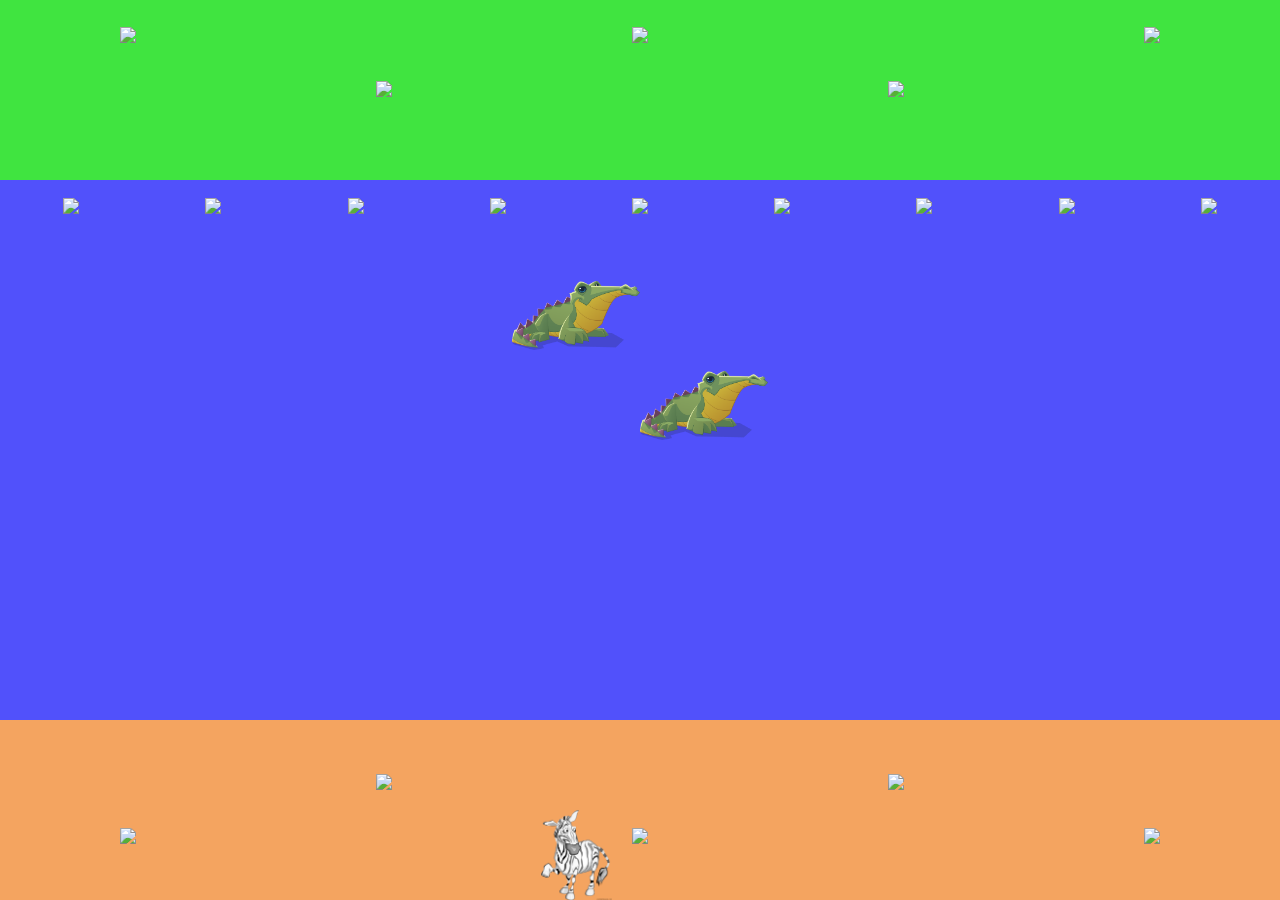
==== game.html @ 080690b7 "Background updated and second crocodile added" ====
<!DOCTYPE html>
<html lang="en">
<head>
    <meta charset="UTF-8">
    <meta http-equiv="X-UA-Compatible" content="IE=edge">
    <meta name="viewport" content="width=device-width, initial-scale=1.0">
    <title>Crocodile Crossing</title>
    <link rel="stylesheet" href="./css/main.css">
</head>
<body>
    <div id = "gameBoard">
        <div id = "grass">
            <img class= "grassImage" src = '/crocs-crossing/images/grass.png'>
            <img class= "grassImageLow" src = '/crocs-crossing/images/grass.png'>
            <img class= "grassImage" src = '/crocs-crossing/images/grass.png'>
            <img class= "grassImageLow" src = '/crocs-crossing/images/grass.png'>
            <img class= "grassImage" src = '/crocs-crossing/images/grass.png'>
        </div>
        <div id = "river">
            <img class= "waves" src = '/crocs-crossing/images/wavescolor.png'>
            <img class= "waves" src = '/crocs-crossing/images/wavescolor.png'>
            <img class= "waves" src = '/crocs-crossing/images/wavescolor.png'>
            <img class= "waves" src = '/crocs-crossing/images/wavescolor.png'>
            <img class= "waves" src = '/crocs-crossing/images/wavescolor.png'>
            <img class= "waves" src = '/crocs-crossing/images/wavescolor.png'>
            <img class= "waves" src = '/crocs-crossing/images/wavescolor.png'>
            <img class= "waves" src = '/crocs-crossing/images/wavescolor.png'>
            <img class= "waves" src = '/crocs-crossing/images/wavescolor.png'>
            
        </div>
        <div id = "sand">
            <img class= "dirt" src = '/crocs-crossing/images/sand.png'>
            <img class= "dirtHigh" src = '/crocs-crossing/images/sand.png'>
            <img class= "dirt" src = '/crocs-crossing/images/sand.png'>
            <img class= "dirtHigh" src = '/crocs-crossing/images/sand.png'>
            <img class= "dirt" src = '/crocs-crossing/images/sand.png'>
        </div>
        </div>
    <script src="./js/main.js"></script
</body>
</html>
---- css/main.css ----
body {
    background-color: none;
    margin: 0;
    padding: 0;
}

#gameBoard {
    height: 100vh;
    width: 100vw;
    position: relative;
    display: flex;
    flex-direction: column;

}

#grass {
    background-color: rgb(64, 228, 64);
    height: 20vh;
    width:100vw;
    position: absolute;
    top: 0;
    left: 0;
    display: flex;
    justify-content: space-around;
    flex-direction: row;
    flex-wrap: nowrap;
}

#sand {
    background-color: sandybrown; 
    height: 20vh;
    width:100vw;
    position: absolute;
    bottom: 0;
    left: 0;
    display: flex;
    flex-direction: row;
    justify-content: space-around;

}

#river {
    position: absolute;
    height: 60vh;
    width: 100vw;
    bottom: 20vh;
    left: 0;
    background-color: rgb(81, 81, 251);
    display: flex;
    flex-direction: row;
    justify-content: space-around;
    flex-wrap:wrap;
   

}

#zebra {
    background-image: url('../images/zebra.png') ;
    background-color: none;
    background-size: contain;
    background-repeat: no-repeat;
    padding: 0;
    margin: 0;
    position: absolute;
    background-position: center;
}

#crocodile1 {
    background-image: url('../images/croc.png') ;
    background-color: none;
    background-size: contain;
    background-repeat: no-repeat;
    padding: 0;
    margin: 0;
    position: absolute;
    background-position: center;

}
 .grassImage {
   height: 9vh;
   margin-top: 3vh;
  
 }

 .grassImageLow {
    height: 9vh;
    margin-top: 9vh;
   
  }

.dirt {
    height: 6vh;
    margin-top: 12vh;
}

.dirtHigh {
    height: 6vh;
    margin-top: 6vh;
}

.waves {
    height: 15vh;
    margin-top: 2vh;
}
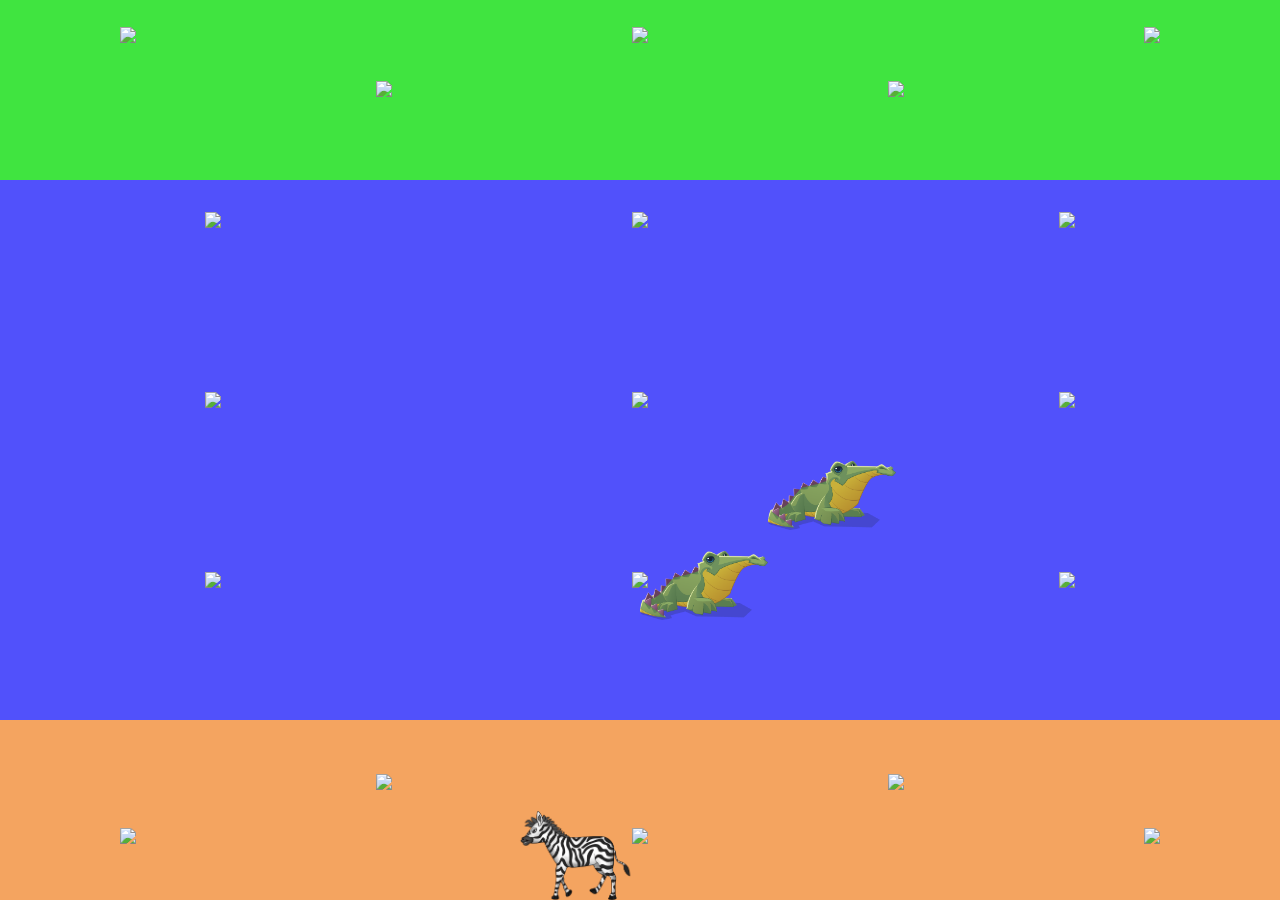
==== commit 56c61f9b: "Added level up page" ====
--- a/game.html
+++ b/game.html
@@ -17,16 +17,21 @@
             <img class= "grassImage" src = '/crocs-crossing/images/grass.png'>
         </div>
         <div id = "river">
-            <img class= "waves" src = '/crocs-crossing/images/wavescolor.png'>
-            <img class= "waves" src = '/crocs-crossing/images/wavescolor.png'>
-            <img class= "waves" src = '/crocs-crossing/images/wavescolor.png'>
-            <img class= "waves" src = '/crocs-crossing/images/wavescolor.png'>
-            <img class= "waves" src = '/crocs-crossing/images/wavescolor.png'>
-            <img class= "waves" src = '/crocs-crossing/images/wavescolor.png'>
-            <img class= "waves" src = '/crocs-crossing/images/wavescolor.png'>
-            <img class= "waves" src = '/crocs-crossing/images/wavescolor.png'>
-            <img class= "waves" src = '/crocs-crossing/images/wavescolor.png'>
-            
+            <div class='riverSection'>
+                <img class= "waves" src = '/crocs-crossing/images/wavescolor.png'>
+                <img class= "waves" src = '/crocs-crossing/images/wavescolor.png'>
+                <img class= "waves" src = '/crocs-crossing/images/wavescolor.png'>
+            </div>
+            <div class='riverSection'>
+                <img class= "waves" src = '/crocs-crossing/images/wavescolor.png'>
+                <img class= "waves" src = '/crocs-crossing/images/wavescolor.png'>
+                <img class= "waves" src = '/crocs-crossing/images/wavescolor.png'>
+            </div>
+            <div class='riverSection'>
+                <img class= "waves" src = '/crocs-crossing/images/wavescolor.png'>
+                <img class= "waves" src = '/crocs-crossing/images/wavescolor.png'>
+                <img class= "waves" src = '/crocs-crossing/images/wavescolor.png'>
+            </div>
         </div>
         <div id = "sand">
             <img class= "dirt" src = '/crocs-crossing/images/sand.png'>
--- a/css/main.css
+++ b/css/main.css
@@ -47,15 +47,21 @@
     left: 0;
     background-color: rgb(81, 81, 251);
     display: flex;
-    flex-direction: row;
+    flex-direction: column;
     justify-content: space-around;
-    flex-wrap:wrap;
-   
+    
 
 }
 
+.riverSection {
+    display: flex;
+    flex-direction: row;
+    justify-content: space-around;
+    
+}
+
 #zebra {
-    background-image: url('../images/zebra.png') ;
+    background-image: url('../images/zebra3.png') ;
     background-color: none;
     background-size: contain;
     background-repeat: no-repeat;
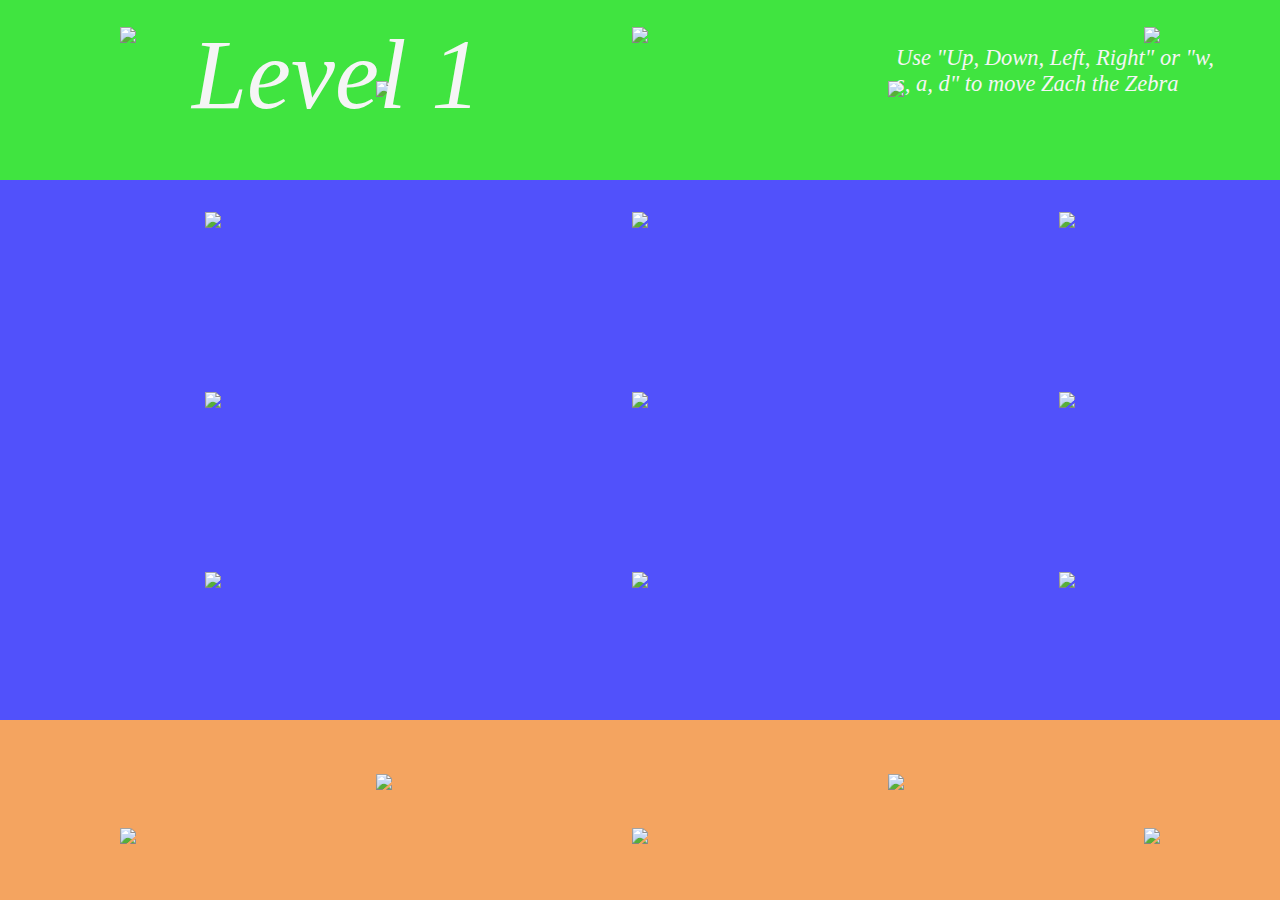
==== commit 2444c6a1: "Level counter and instructions added" ====
--- a/game.html
+++ b/game.html
@@ -9,7 +9,16 @@
 </head>
 <body>
     <div id = "gameBoard">
+
         <div id = "grass">
+            <div id="levelCounter">
+                <section>Level <span id = 'levelCounterSpan'>1</span>
+                </section>
+            </div>
+            <div id="instructions">
+                <section>Use "Up, Down, Left, Right" or "w, s, a, d" to move Zach the Zebra
+                </section>
+            </div>
             <img class= "grassImage" src = '/crocs-crossing/images/grass.png'>
             <img class= "grassImageLow" src = '/crocs-crossing/images/grass.png'>
             <img class= "grassImage" src = '/crocs-crossing/images/grass.png'>
--- a/css/main.css
+++ b/css/main.css
@@ -71,7 +71,7 @@
     background-position: center;
 }
 
-#crocodile1 {
+#crocodile {
     background-image: url('../images/croc.png') ;
     background-color: none;
     background-size: contain;
@@ -108,3 +108,26 @@
     height: 15vh;
     margin-top: 2vh;
 }
+
+#levelCounter {
+    height: 12vh;
+    position:absolute;
+    top: 2vh;
+    left: 15vw;
+    color: whitesmoke;
+    font-size: 11vh;
+    font-style: oblique;
+}
+
+#instructions {
+    height: 18vh;
+    width: 25vw;
+    position:absolute;
+    top: 5vh;
+    right: 5vw;
+    color: whitesmoke;
+    font-size: 2.5vh;
+    font-style: oblique;
+    text-align: left;
+
+}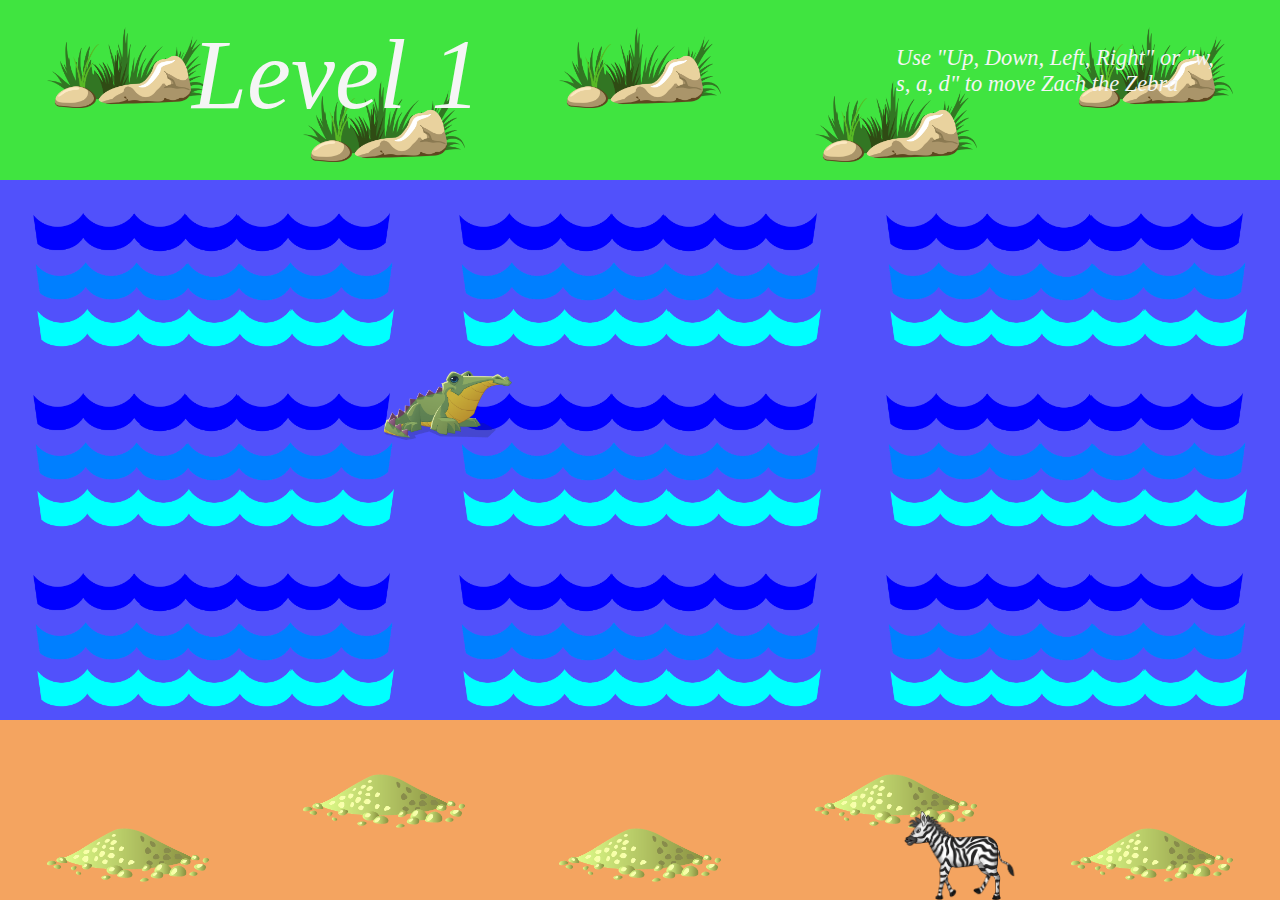
==== commit b3b01b28: "updated background for deployment" ====
--- a/game.html
+++ b/game.html
@@ -19,35 +19,35 @@
                 <section>Use "Up, Down, Left, Right" or "w, s, a, d" to move Zach the Zebra
                 </section>
             </div>
-            <img class= "grassImage" src = '/crocs-crossing/images/grass.png'>
-            <img class= "grassImageLow" src = '/crocs-crossing/images/grass.png'>
-            <img class= "grassImage" src = '/crocs-crossing/images/grass.png'>
-            <img class= "grassImageLow" src = '/crocs-crossing/images/grass.png'>
-            <img class= "grassImage" src = '/crocs-crossing/images/grass.png'>
+            <img class= "grassImage" src = './images/grass.png'>
+            <img class= "grassImageLow" src = './images/grass.png'>
+            <img class= "grassImage" src = './images/grass.png'>
+            <img class= "grassImageLow" src = './images/grass.png'>
+            <img class= "grassImage" src = './images/grass.png'>
         </div>
         <div id = "river">
             <div class='riverSection'>
-                <img class= "waves" src = '/crocs-crossing/images/wavescolor.png'>
-                <img class= "waves" src = '/crocs-crossing/images/wavescolor.png'>
-                <img class= "waves" src = '/crocs-crossing/images/wavescolor.png'>
+                <img class= "waves" src = './images/wavescolor.png'>
+                <img class= "waves" src = './images/wavescolor.png'>
+                <img class= "waves" src = './images/wavescolor.png'>
             </div>
             <div class='riverSection'>
-                <img class= "waves" src = '/crocs-crossing/images/wavescolor.png'>
-                <img class= "waves" src = '/crocs-crossing/images/wavescolor.png'>
-                <img class= "waves" src = '/crocs-crossing/images/wavescolor.png'>
+                <img class= "waves" src = './images/wavescolor.png'>
+                <img class= "waves" src = './images/wavescolor.png'>
+                <img class= "waves" src = './images/wavescolor.png'>
             </div>
             <div class='riverSection'>
-                <img class= "waves" src = '/crocs-crossing/images/wavescolor.png'>
-                <img class= "waves" src = '/crocs-crossing/images/wavescolor.png'>
-                <img class= "waves" src = '/crocs-crossing/images/wavescolor.png'>
+                <img class= "waves" src = './images/wavescolor.png'>
+                <img class= "waves" src = './images/wavescolor.png'>
+                <img class= "waves" src = './images/wavescolor.png'>
             </div>
         </div>
         <div id = "sand">
-            <img class= "dirt" src = '/crocs-crossing/images/sand.png'>
-            <img class= "dirtHigh" src = '/crocs-crossing/images/sand.png'>
-            <img class= "dirt" src = '/crocs-crossing/images/sand.png'>
-            <img class= "dirtHigh" src = '/crocs-crossing/images/sand.png'>
-            <img class= "dirt" src = '/crocs-crossing/images/sand.png'>
+            <img class= "dirt" src = './images/sand.png'>
+            <img class= "dirtHigh" src = './images/sand.png'>
+            <img class= "dirt" src = './images/sand.png'>
+            <img class= "dirtHigh" src = './images/sand.png'>
+            <img class= "dirt" src = './images/sand.png'>
         </div>
         </div>
     <script src="./js/main.js"></script
--- a/css/main.css
+++ b/css/main.css
@@ -80,8 +80,19 @@
     margin: 0;
     position: absolute;
     background-position: center;
+}
 
+#hippo {
+    background-image: url('../images/hippo.png') ;
+    background-color: none;
+    background-size: contain;
+    background-repeat: no-repeat;
+    padding: 0;
+    margin: 0;
+    position: absolute;
+    background-position: center;
 }
+
  .grassImage {
    height: 9vh;
    margin-top: 3vh;
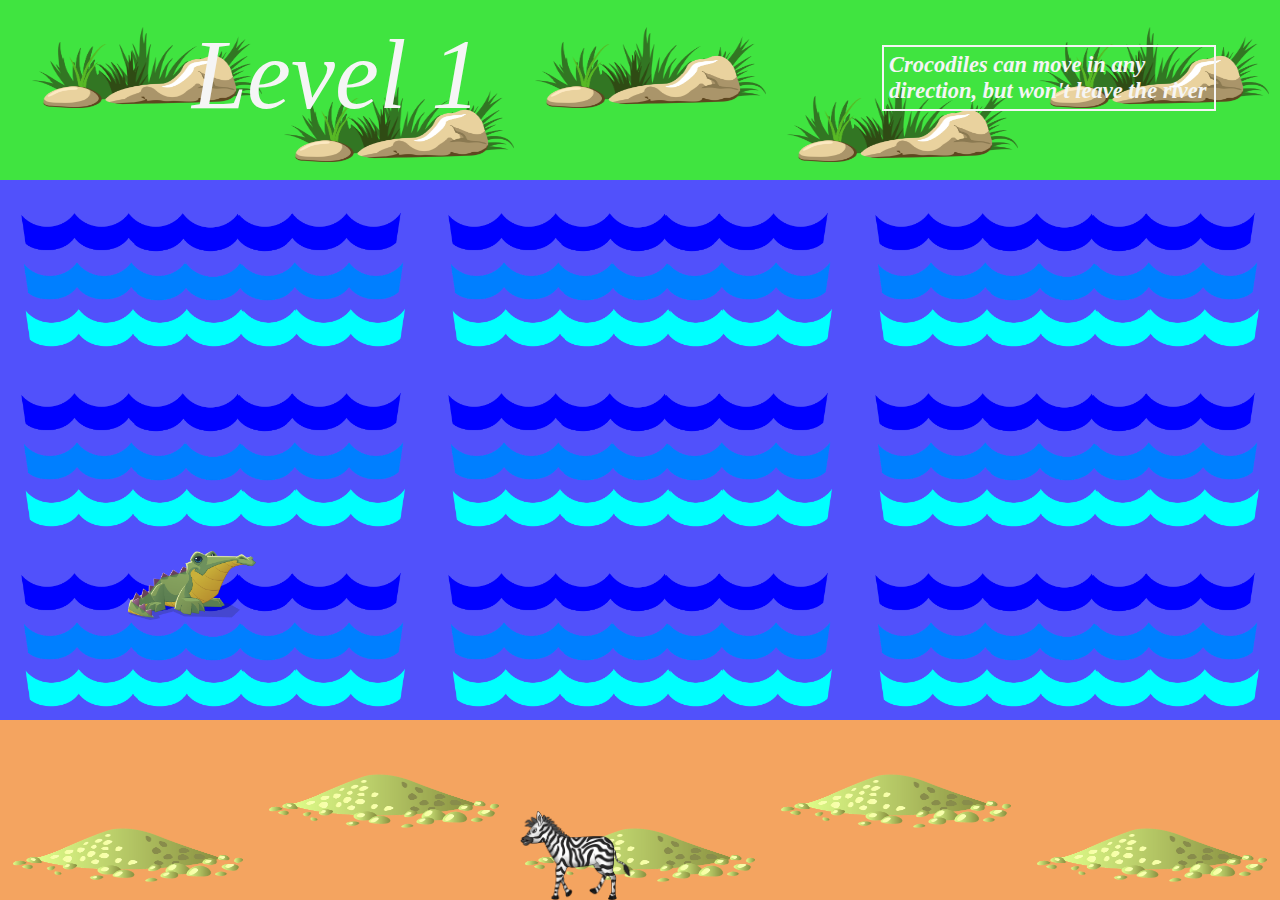
==== commit f75b9d72: "added the lion class and some more levels" ====
--- a/game.html
+++ b/game.html
@@ -15,8 +15,8 @@
                 <section>Level <span id = 'levelCounterSpan'>1</span>
                 </section>
             </div>
-            <div id="instructions">
-                <section>Use "Up, Down, Left, Right" or "w, s, a, d" to move Zach the Zebra
+            <div>
+                <section id="instructions">Crocodiles can move in any direction, but won't leave the river
                 </section>
             </div>
             <img class= "grassImage" src = './images/grass.png'>
--- a/css/main.css
+++ b/css/main.css
@@ -95,28 +95,33 @@
 
  .grassImage {
    height: 9vh;
+   width:18vw;
    margin-top: 3vh;
   
  }
 
  .grassImageLow {
     height: 9vh;
+    width:18vw;
     margin-top: 9vh;
    
   }
 
 .dirt {
     height: 6vh;
+    width:18vw;
     margin-top: 12vh;
 }
 
 .dirtHigh {
     height: 6vh;
+    width:18vw;
     margin-top: 6vh;
 }
 
 .waves {
     height: 15vh;
+    width: 30vw;
     margin-top: 2vh;
 }
 
@@ -131,7 +136,7 @@
 }
 
 #instructions {
-    height: 18vh;
+    height: auto;
     width: 25vw;
     position:absolute;
     top: 5vh;
@@ -140,5 +145,22 @@
     font-size: 2.5vh;
     font-style: oblique;
     text-align: left;
+    font-weight: bold;
+    border: 2px solid whitesmoke;
+    padding: 5px;
+   
+}
 
-}+#lion {
+    background-image: url('../images/lion.png') ;
+    background-color: none;
+    background-size: contain;
+    background-repeat: no-repeat;
+    padding: 0;
+    margin: 0;
+    position: absolute;
+    background-position: center;
+}
+
+
+
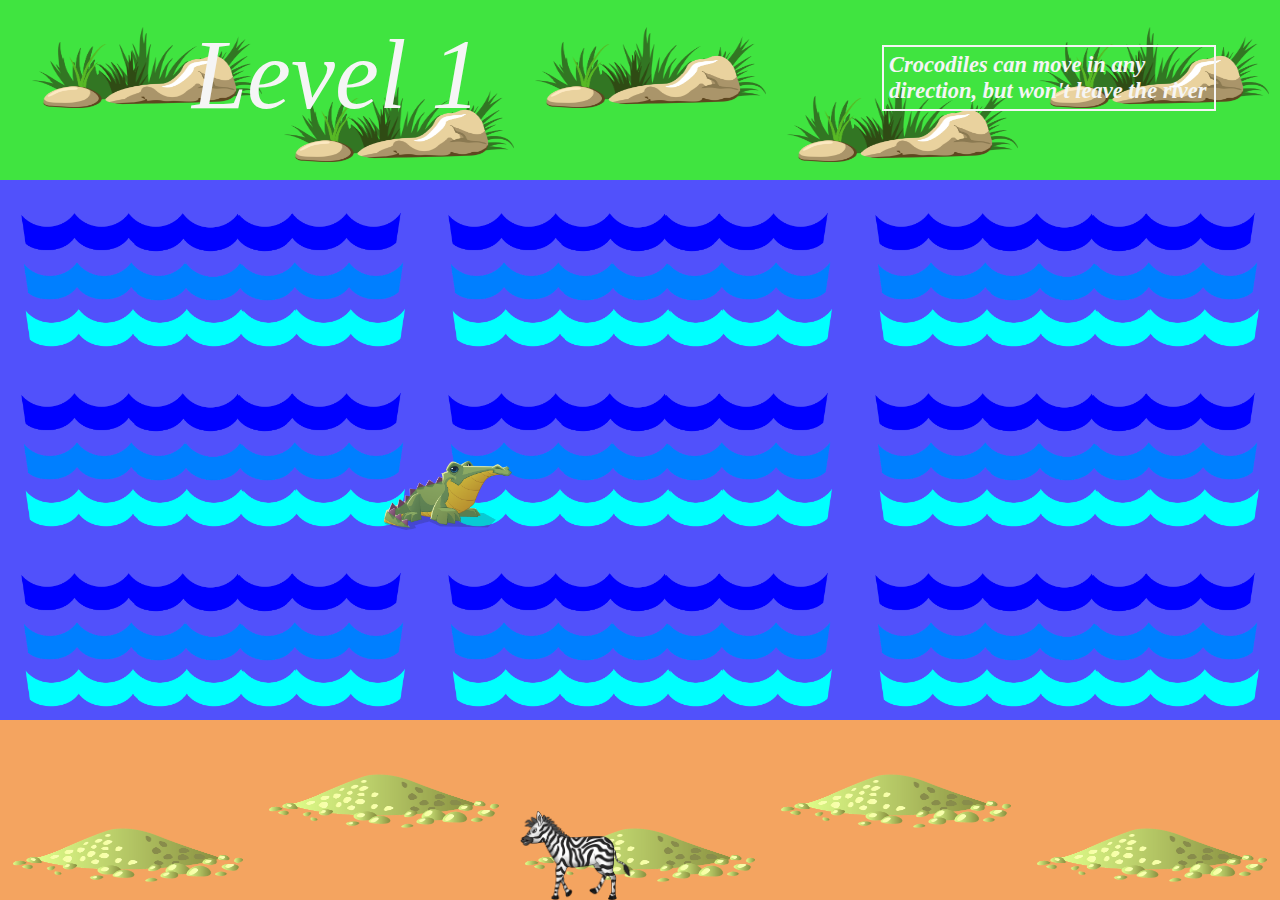
==== commit d3399a68: "added some sound effects" ====
--- a/game.html
+++ b/game.html
@@ -6,6 +6,7 @@
     <meta name="viewport" content="width=device-width, initial-scale=1.0">
     <title>Crocodile Crossing</title>
     <link rel="stylesheet" href="./css/main.css">
+    <link rel="shortcut icon" href="#">
 </head>
 <body>
     <div id = "gameBoard">
@@ -30,7 +31,7 @@
                 <img class= "waves" src = './images/wavescolor.png'>
                 <img class= "waves" src = './images/wavescolor.png'>
                 <img class= "waves" src = './images/wavescolor.png'>
-            </div>
+            </div> 
             <div class='riverSection'>
                 <img class= "waves" src = './images/wavescolor.png'>
                 <img class= "waves" src = './images/wavescolor.png'>
@@ -50,6 +51,8 @@
             <img class= "dirt" src = './images/sand.png'>
         </div>
         </div>
-    <script src="./js/main.js"></script
+     
+    <script src="./js/main.js"></script>
+   
 </body>
 </html>--- a/css/main.css
+++ b/css/main.css
@@ -161,6 +161,9 @@
     position: absolute;
     background-position: center;
 }
+ 
+#backgroundMusic {
+ height:0;
+}
 
 
-
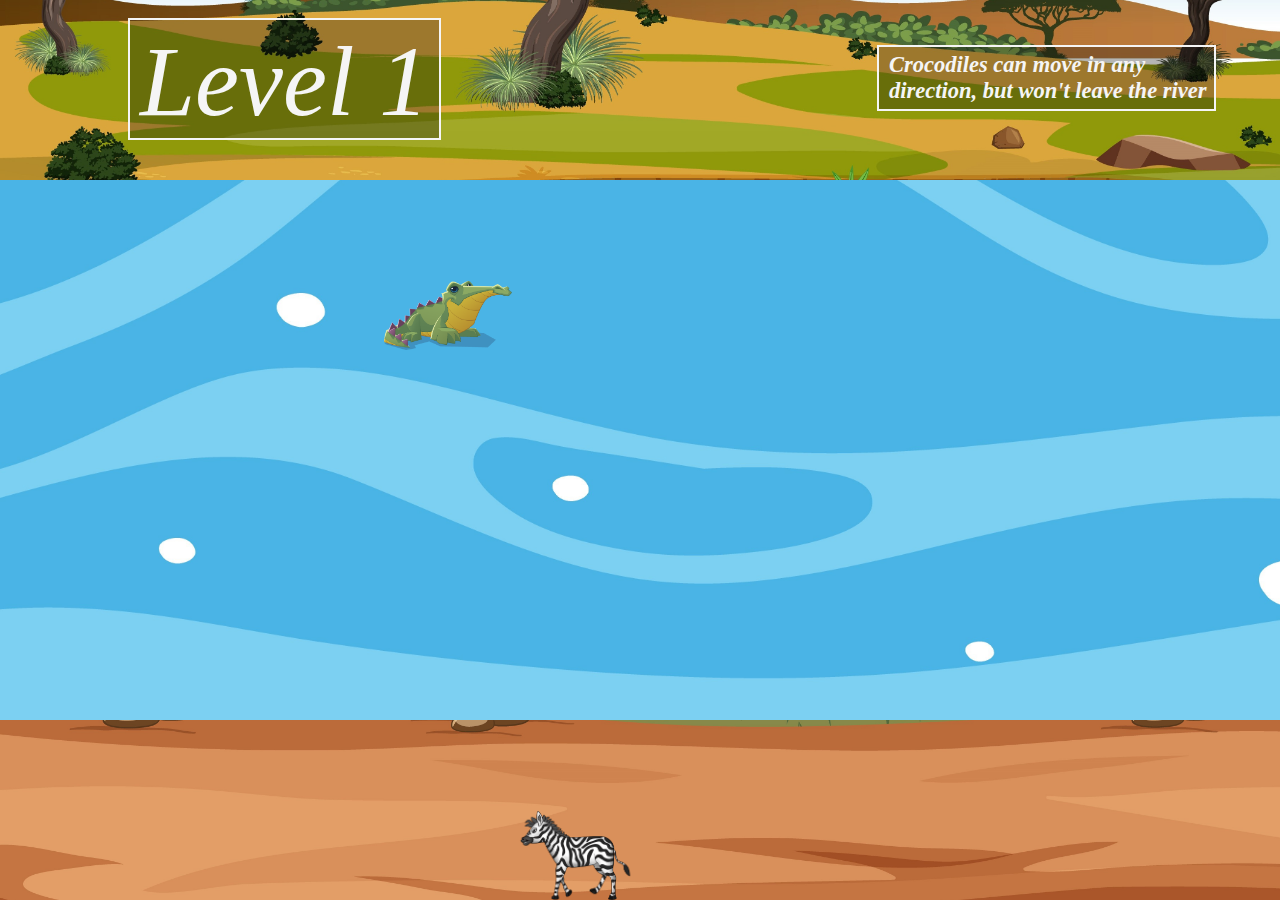
==== commit 21618e20: "added background sound and made last background adjustments" ====
--- a/game.html
+++ b/game.html
@@ -20,35 +20,13 @@
                 <section id="instructions">Crocodiles can move in any direction, but won't leave the river
                 </section>
             </div>
-            <img class= "grassImage" src = './images/grass.png'>
-            <img class= "grassImageLow" src = './images/grass.png'>
-            <img class= "grassImage" src = './images/grass.png'>
-            <img class= "grassImageLow" src = './images/grass.png'>
-            <img class= "grassImage" src = './images/grass.png'>
+          
         </div>
         <div id = "river">
-            <div class='riverSection'>
-                <img class= "waves" src = './images/wavescolor.png'>
-                <img class= "waves" src = './images/wavescolor.png'>
-                <img class= "waves" src = './images/wavescolor.png'>
-            </div> 
-            <div class='riverSection'>
-                <img class= "waves" src = './images/wavescolor.png'>
-                <img class= "waves" src = './images/wavescolor.png'>
-                <img class= "waves" src = './images/wavescolor.png'>
-            </div>
-            <div class='riverSection'>
-                <img class= "waves" src = './images/wavescolor.png'>
-                <img class= "waves" src = './images/wavescolor.png'>
-                <img class= "waves" src = './images/wavescolor.png'>
-            </div>
+            
         </div>
         <div id = "sand">
-            <img class= "dirt" src = './images/sand.png'>
-            <img class= "dirtHigh" src = './images/sand.png'>
-            <img class= "dirt" src = './images/sand.png'>
-            <img class= "dirtHigh" src = './images/sand.png'>
-            <img class= "dirt" src = './images/sand.png'>
+         
         </div>
         </div>
      
--- a/css/main.css
+++ b/css/main.css
@@ -14,20 +14,21 @@
 }
 
 #grass {
-    background-color: rgb(64, 228, 64);
+    background-image: url('../images/grass4.jpg') ;
+    background-size: cover;
+    background-repeat: no-repeat;
     height: 20vh;
     width:100vw;
     position: absolute;
     top: 0;
     left: 0;
-    display: flex;
-    justify-content: space-around;
-    flex-direction: row;
-    flex-wrap: nowrap;
+
 }
 
 #sand {
-    background-color: sandybrown; 
+    background-image: url('../images/sand3.jpg') ;
+    background-size: cover;
+  
     height: 20vh;
     width:100vw;
     position: absolute;
@@ -45,20 +46,13 @@
     width: 100vw;
     bottom: 20vh;
     left: 0;
-    background-color: rgb(81, 81, 251);
-    display: flex;
-    flex-direction: column;
-    justify-content: space-around;
+    background-image: url('../images/water.jpg') ;
+    background-size: cover;
+  
     
 
 }
 
-.riverSection {
-    display: flex;
-    flex-direction: row;
-    justify-content: space-around;
-    
-}
 
 #zebra {
     background-image: url('../images/zebra3.png') ;
@@ -129,10 +123,13 @@
     height: 12vh;
     position:absolute;
     top: 2vh;
-    left: 15vw;
+    left: 10vw;
     color: whitesmoke;
     font-size: 11vh;
     font-style: oblique;
+    border: 2px solid whitesmoke;
+    padding: 5px 10px 5px 10px;
+    background-color:rgba(14, 13, 13, 0.3);;
 }
 
 #instructions {
@@ -147,7 +144,9 @@
     text-align: left;
     font-weight: bold;
     border: 2px solid whitesmoke;
-    padding: 5px;
+    padding: 5px 5px 5px 10px;
+    background-color:rgba(14, 13, 13, 0.3);;
+    
    
 }
 
@@ -162,8 +161,6 @@
     background-position: center;
 }
  
-#backgroundMusic {
- height:0;
-}
 
 
+
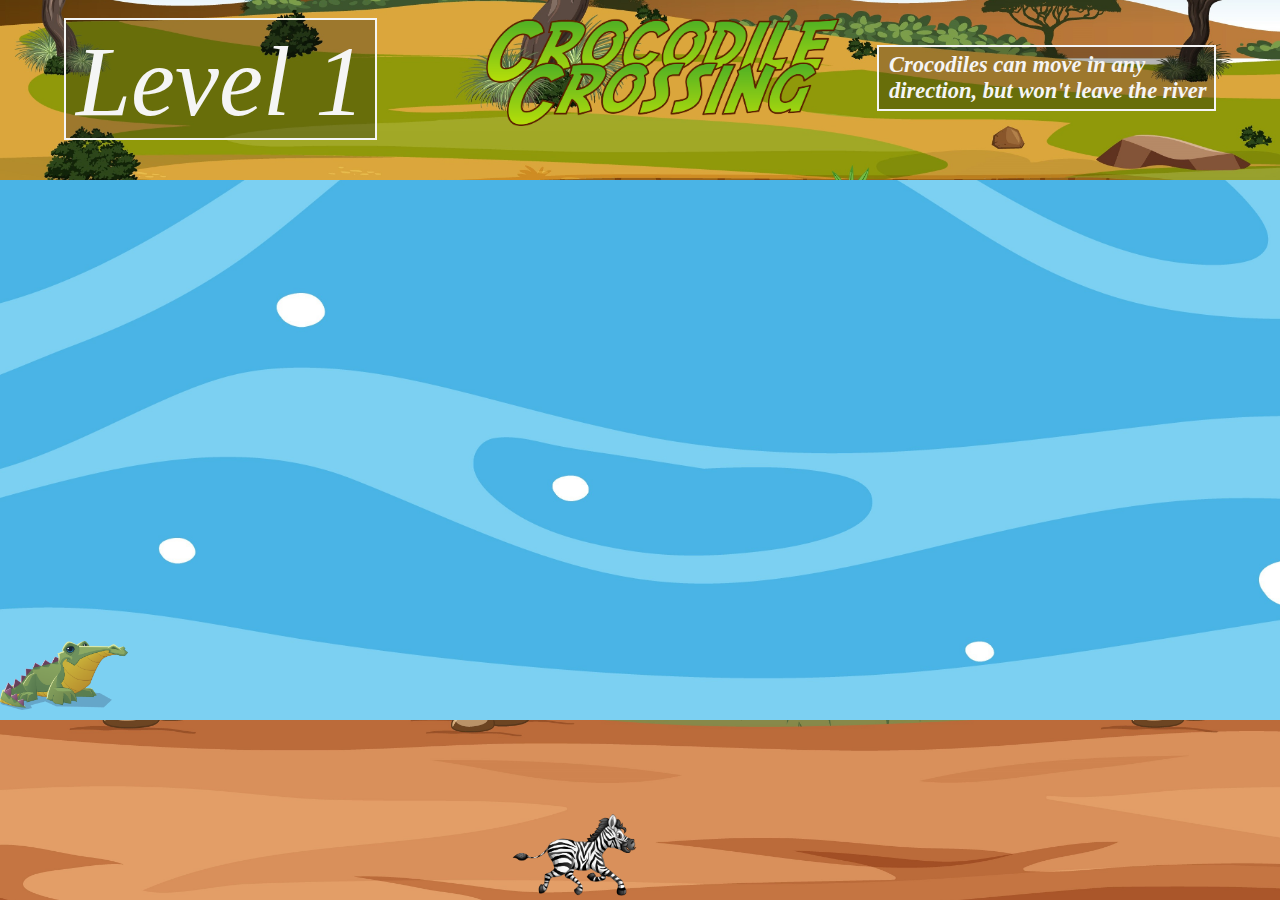
==== commit bdfbf769: "added logo to game page" ====
--- a/game.html
+++ b/game.html
@@ -16,6 +16,7 @@
                 <section>Level <span id = 'levelCounterSpan'>1</span>
                 </section>
             </div>
+            <img  id = 'gamelogo' src="./images/croccrossingname.png" alt="Crocs Crossing" >
             <div>
                 <section id="instructions">Crocodiles can move in any direction, but won't leave the river
                 </section>
--- a/css/main.css
+++ b/css/main.css
@@ -55,7 +55,7 @@
 
 
 #zebra {
-    background-image: url('../images/zebra3.png') ;
+    background-image: url('../images/zebranew.png') ;
     background-color: none;
     background-size: contain;
     background-repeat: no-repeat;
@@ -87,43 +87,19 @@
     background-position: center;
 }
 
- .grassImage {
-   height: 9vh;
-   width:18vw;
-   margin-top: 3vh;
-  
- }
-
- .grassImageLow {
-    height: 9vh;
-    width:18vw;
-    margin-top: 9vh;
-   
-  }
-
-.dirt {
-    height: 6vh;
-    width:18vw;
-    margin-top: 12vh;
-}
-
-.dirtHigh {
-    height: 6vh;
-    width:18vw;
-    margin-top: 6vh;
-}
-
-.waves {
-    height: 15vh;
-    width: 30vw;
-    margin-top: 2vh;
+#gamelogo {
+    height: 12vh;
+    position:absolute;
+    top: 2vh;
+    left: 38vw;
+    
 }
 
 #levelCounter {
     height: 12vh;
     position:absolute;
     top: 2vh;
-    left: 10vw;
+    left: 5vw;
     color: whitesmoke;
     font-size: 11vh;
     font-style: oblique;
@@ -145,9 +121,7 @@
     font-weight: bold;
     border: 2px solid whitesmoke;
     padding: 5px 5px 5px 10px;
-    background-color:rgba(14, 13, 13, 0.3);;
-    
-   
+    background-color:rgba(14, 13, 13, 0.3);; 
 }
 
 #lion {
